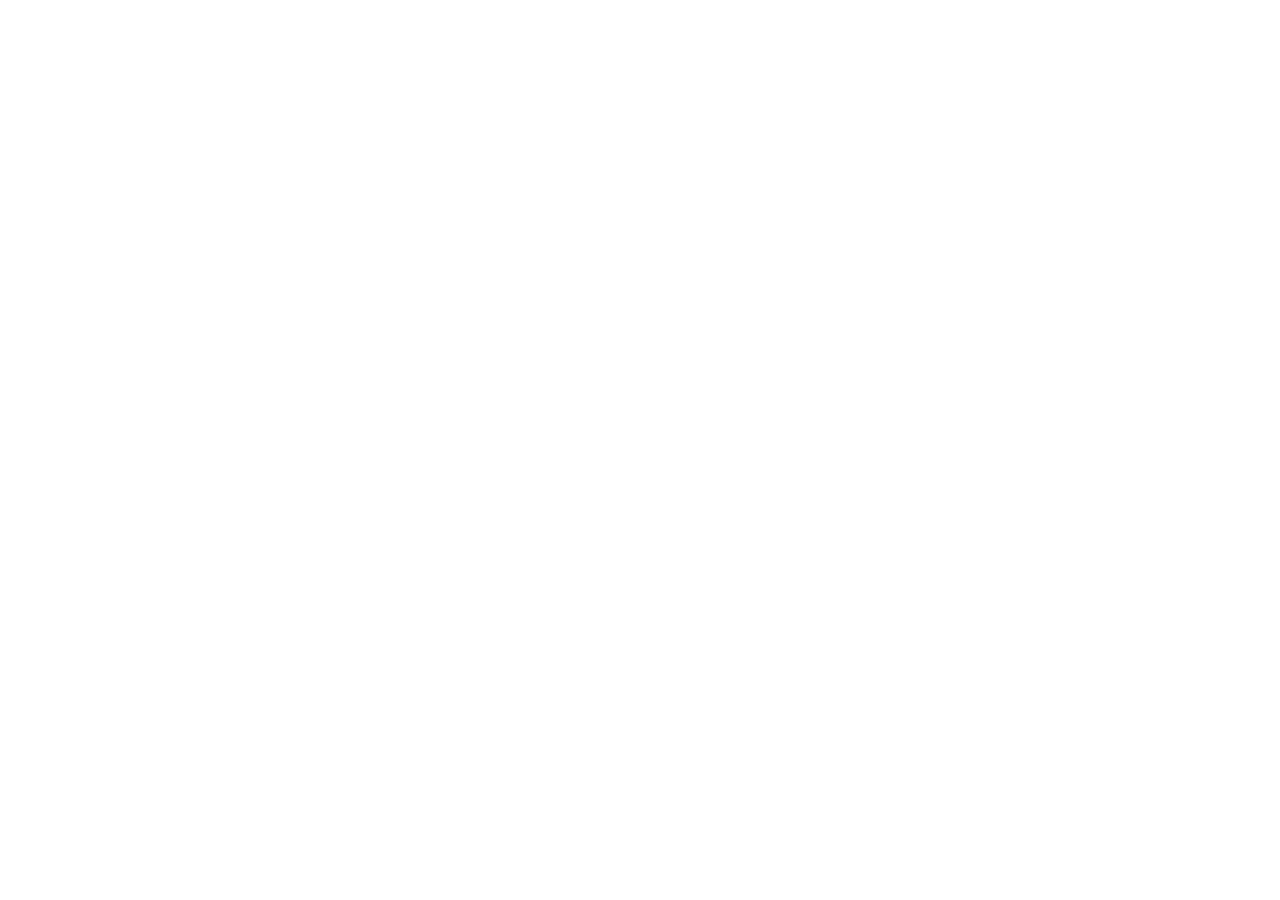
==== index.html @ 0443a9a2 "index.html e style.css criados" ====
<!DOCTYPE html>
<html lang="en">
<head>
    <meta charset="UTF-8">
    <meta name="viewport" content="width=device-width, initial-scale=1.0">
    <title>Trabalho Final</title>
</head>
<body>
    
</body>
</html>
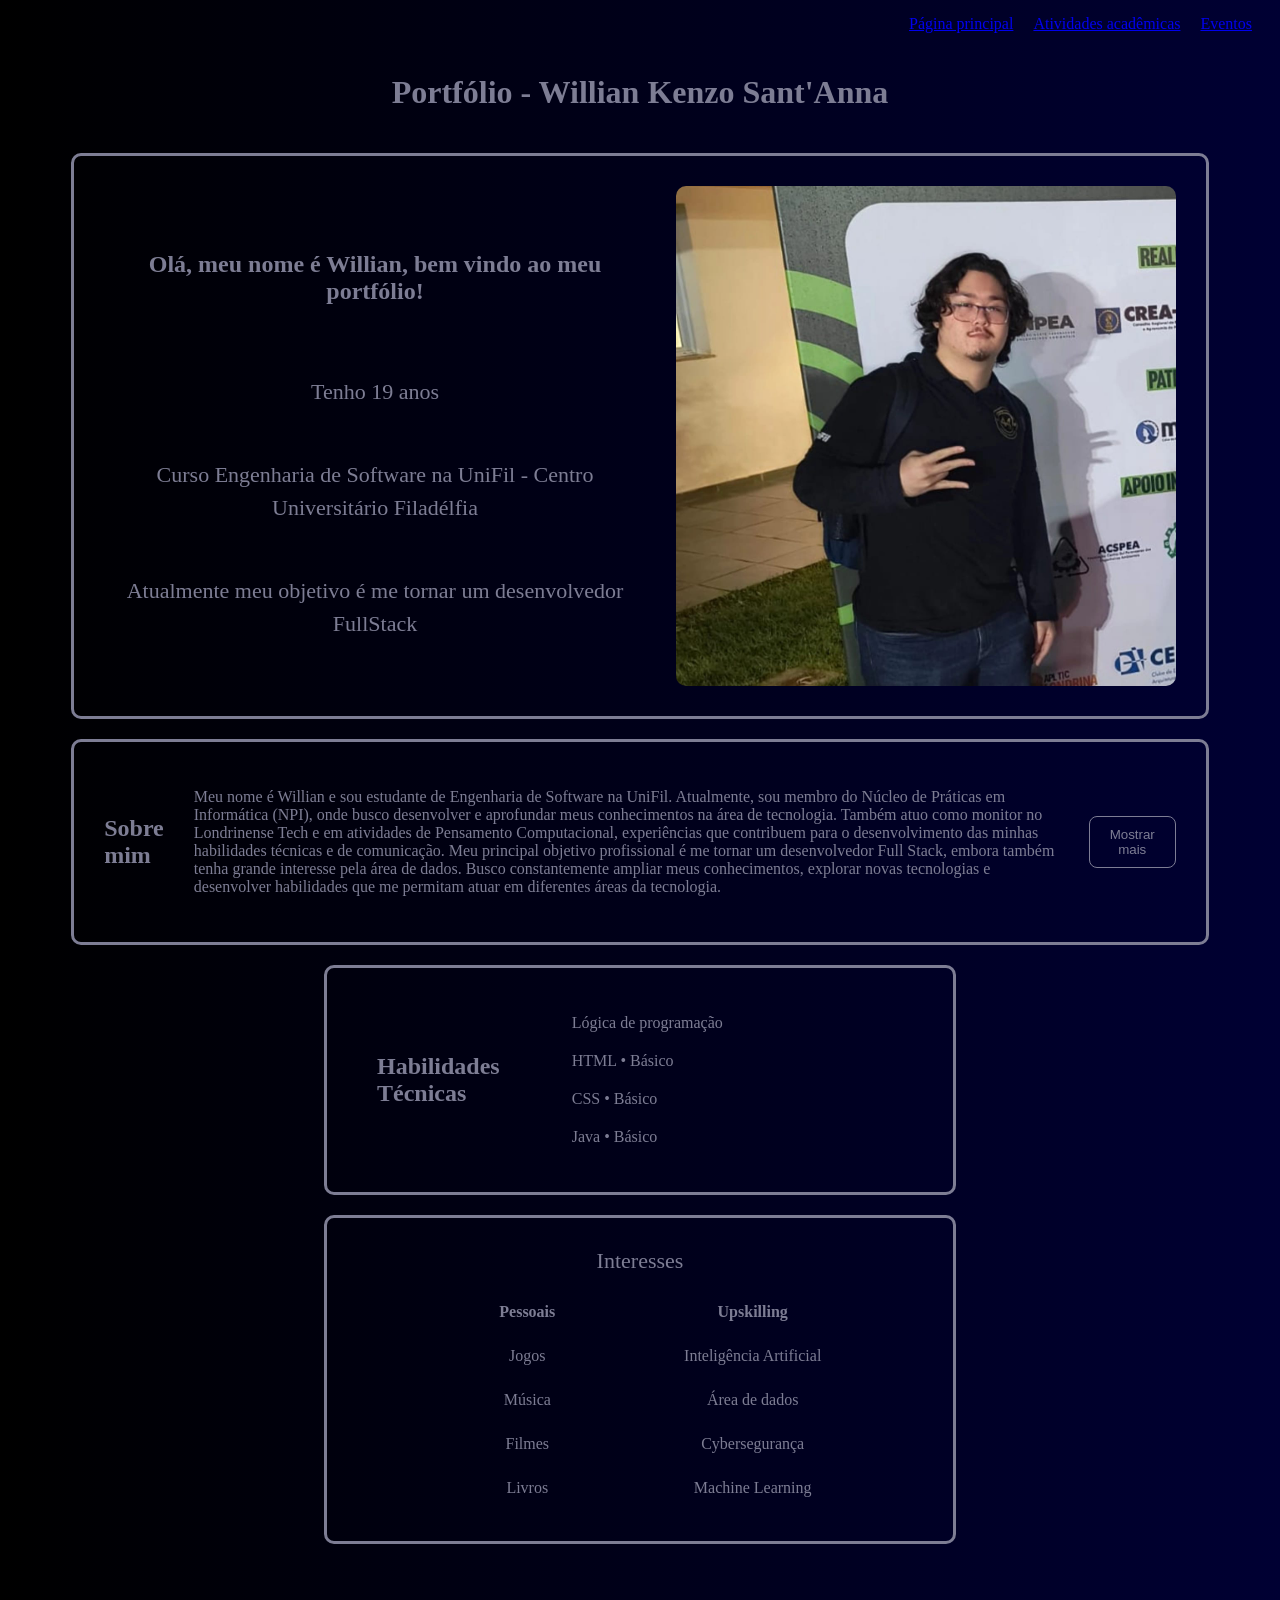
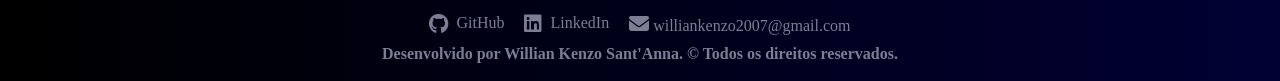
==== commit cd28c1da: "Trabalho final feito (?) Acho que sim" ====
--- a/index.html
+++ b/index.html
@@ -1,11 +1,129 @@
 <!DOCTYPE html>
-<html lang="en">
+<html lang="pt-BR">
+
 <head>
     <meta charset="UTF-8">
     <meta name="viewport" content="width=device-width, initial-scale=1.0">
-    <title>Trabalho Final</title>
+    <title>Portfólio - Willian Kenzo</title>
+    <link rel="stylesheet" href="style.css">
+    <link rel="stylesheet" href="https://cdnjs.cloudflare.com/ajax/libs/font-awesome/6.7.2/css/all.min.css">
+    <script src="script.js" defer></script>
 </head>
+
 <body>
-    
+    <header>
+
+        <nav id="linksPaginas">
+            <a href="index.html">Página principal</a>
+            <a href="attAcademicas.html">Atividades acadêmicas</a>
+            <a href="eventos.html">Eventos</a>
+        </nav>
+
+    </header>
+
+    <main>
+
+        <h1>Portfólio - Willian Kenzo Sant'Anna</h1>
+
+        <section class="apresentacao">
+
+            <div id="resumo">
+                <h2>Olá, meu nome é Willian, bem vindo ao meu portfólio!</h2>
+                <p>Tenho 19 anos</p>
+                <p>Curso Engenharia de Software na UniFil - Centro Universitário Filadélfia</p>
+                <p>Atualmente meu objetivo é me tornar um desenvolvedor FullStack</p>
+            </div>
+
+            <img src="./assets/fotopessoal.jpeg" alt="Foto de Willian Kenzo Sant'Anna" class="foto-pessoal">
+        </section>
+
+        <section class="sobre-mim">
+            <h2>Sobre mim</h2>
+            <p>Meu nome é Willian e sou estudante de Engenharia de Software na UniFil. Atualmente, sou membro do Núcleo
+                de Práticas em Informática (NPI), onde busco desenvolver e aprofundar meus conhecimentos na área de
+                tecnologia. Também atuo como monitor no Londrinense Tech e em atividades de Pensamento Computacional,
+                experiências que contribuem para o desenvolvimento das minhas habilidades técnicas e de comunicação.
+
+                Meu principal objetivo profissional é me tornar um desenvolvedor Full Stack, embora também tenha grande
+                interesse pela área de dados. Busco constantemente ampliar meus conhecimentos, explorar novas
+                tecnologias e desenvolver habilidades que me permitam atuar em diferentes áreas da tecnologia.
+
+            </p>
+            <p id="texto-extra" style="display: none;">
+                Também tenho interesse em Inteligência Artificial,
+                desenvolvimento de projetos e aprendizado de novos idiomas.
+            </p>
+
+            <button id="botao-sobre">Mostrar mais</button>
+
+        </section>
+
+        <section class="habilidades-tecnicas">
+            <h2>Habilidades <br>
+                Técnicas</h2>
+
+            <ul>
+                <ol>Lógica de programação</ol>
+                <ol>HTML • Básico </ol>
+                <ol>CSS • Básico</ol>
+                <ol>Java • Básico</ol>
+            </ul>
+        </section>
+
+        <section class="interesses">
+            <table>
+                <caption>Interesses</caption>
+                <tr>
+                    <th>Pessoais</th>
+                    <th>Upskilling</th>
+                </tr>
+
+                <tr>
+                    <td>Jogos</td>
+                    <td>Inteligência Artificial</td>
+                </tr>
+
+                <tr>
+                    <td>Música</td>
+                    <td>Área de dados</td>
+                </tr>
+
+                <tr>
+                    <td>Filmes</td>
+                    <td>Cybersegurança</td>
+                </tr>
+
+                <tr>
+                    <td>Livros</td>
+                    <td>Machine Learning</td>
+                </tr>
+            </table>
+        </section>
+
+        <section>
+            <div class="redes-sociais">
+
+                <a href="https://github.com/WillianKenzo" target="_blank">
+                    <i class="fa-brands fa-github"></i>
+                    GitHub
+                </a>
+
+                <a href="https://www.linkedin.com/in/willian-kenzo/" target="_blank">
+                    <i class="fa-brands fa-linkedin"></i>
+                    LinkedIn
+                </a>
+
+                <span>
+                    <i class="fa-solid fa-envelope"></i>
+                    williankenzo2007@gmail.com
+                </span>
+
+            </div>
+
+        </section>
+    </main>
+
+    <footer> Desenvolvido por Willian Kenzo Sant'Anna. © Todos os direitos reservados. </footer>
 </body>
+
 </html>
--- a/style.css
+++ b/style.css
@@ -0,0 +1,518 @@
+body {
+    background: linear-gradient(to right, black, #000033);
+}
+
+footer {
+    display: flex;
+    justify-content: center;
+    font-weight: bold;
+    padding: 10px;
+    color: rgb(125, 125, 148);
+}
+
+#linksPaginas {
+    display: flex;
+    justify-content: right;
+    gap: 20px;
+    margin-top: 15px;
+    padding-right: 20px;
+}
+
+.redes-sociais {
+    display: flex;
+    gap: 20px;
+    justify-content: center;
+    padding-top: 50px;
+}
+
+.redes-sociais a {
+    text-decoration: none;
+    color: rgb(125, 125, 148);
+    display: flex;
+    gap: 8px;
+}
+
+.redes-sociais i {
+    font-size: 20px;
+    color: rgb(125, 125, 148);
+}
+
+span {
+    color: rgb(125, 125, 148);
+}
+
+h1 {
+    padding-top: 20px;
+    display: flex;
+    justify-content: center;
+    padding-bottom: 20px;
+    color: rgb(125, 125, 148);
+}
+
+
+.apresentacao {
+    display: flex;
+    align-items: center;
+    gap: 30px;
+    border: solid;
+    padding: 30px;
+    border-color: rgb(125, 125, 148);
+    width: 90%;
+    margin: 20px auto;
+    box-sizing: border-box;
+    border-radius: 10px;
+    transition: 0.3s;
+}
+
+.apresentacao:hover {
+    border-color: white;
+    transform: scale(1.02);
+}
+
+.sobre-mim:hover {
+    border-color: white;
+    transform: scale(1.02);
+}
+
+.habilidades-tecnicas:hover {
+    border-color: white;
+    transform: scale(1.02);
+}
+
+.npi:hover {
+    border-color: white;
+    transform: scale(1.02);
+}
+
+.londrinenseTech:hover {
+    border-color: white;
+    transform: scale(1.02);
+}
+
+.pensamentoComputacional:hover {
+    border-color: white;
+    transform: scale(1.02);
+}
+
+.greentech:hover {
+    border-color: white;
+    transform: scale(1.02);
+}
+
+.retailtech:hover {
+    border-color: white;
+    transform: scale(1.02);
+}
+
+#resumo {
+    width: 60%;
+    display: flex;
+    flex-direction: column;
+    align-items: center;
+    text-align: center;
+    color: rgb(125, 125, 148);
+    gap: 50px;
+}
+
+#resumo p {
+    margin: 0 auto;
+    font-size: 22px;
+    line-height: 1.5;
+}
+
+.apresentacao img {
+    width: 500px;
+    height: 500px;
+    border-radius: 10px;
+}
+
+.sobre-mim {
+    display: flex;
+    align-items: center;
+    gap: 30px;
+    border: solid;
+    padding: 30px;
+    border-color: rgb(125, 125, 148);
+    width: 90%;
+    margin: 20px auto;
+    box-sizing: border-box;
+    border-radius: 10px;
+    transition: 0.3s;
+    color: rgb(125, 125, 148);
+}
+
+.habilidades-tecnicas {
+    display: flex;
+    align-items: center;
+    gap: 30px;
+    border: solid;
+    padding: 30px;
+    border-color: rgb(125, 125, 148);
+    width: 50%;
+    margin: 20px auto;
+    box-sizing: border-box;
+    border-radius: 10px;
+    transition: 0.3s;
+    color: rgb(125, 125, 148);
+}
+
+.habilidades-tecnicas ul {
+    padding-left: 2px;
+    display: flex;
+    flex-direction: column;
+    gap: 20px;
+}
+
+.habilidades-tecnicas h2 {
+    padding-left: 20px;
+}
+
+.interesses {
+    display: flex;
+    justify-content: center;
+    align-items: center;
+    border: solid;
+    padding: 30px;
+    border-color: rgb(125, 125, 148);
+    width: 50%;
+    margin: 20px auto;
+    box-sizing: border-box;
+    border-radius: 10px;
+    transition: 0.3s;
+    color: rgb(125, 125, 148);
+}
+
+.interesses table {
+    width: 80%;
+    margin: 0 auto;
+    text-align: center;
+    table-layout: fixed;
+}
+
+.interesses caption {
+    font-size: 22px;
+    text-align: center;
+    margin-bottom: 15px;
+}
+
+.interesses th,
+.interesses td {
+    padding: 12px;
+}
+
+.npi {
+    display: flex;
+    align-items: center;
+    gap: 30px;
+    border: solid;
+    padding: 30px;
+    border-color: rgb(125, 125, 148);
+    width: 90%;
+    margin: 20px auto;
+    box-sizing: border-box;
+    border-radius: 10px;
+    transition: 0.3s;
+    color: rgb(125, 125, 148);
+}
+
+.npi img {
+    width: 800px;
+    height: 500px;
+    border-radius: 10px;
+}
+
+#resumoNPI {
+    width: 80%;
+    display: flex;
+    flex-direction: column;
+    align-items: center;
+    text-align: center;
+    color: rgb(125, 125, 148);
+    margin: 0 auto;
+    font-size: 22px;
+    line-height: 1.5;
+}
+
+.londrinenseTech {
+    display: flex;
+    align-items: center;
+    gap: 30px;
+    border: solid;
+    padding: 30px;
+    border-color: rgb(125, 125, 148);
+    width: 90%;
+    margin: 20px auto;
+    box-sizing: border-box;
+    border-radius: 10px;
+    transition: 0.3s;
+    color: rgb(125, 125, 148);
+}
+
+.londrinenseTech img {
+    width: 800px;
+    height: 500px;
+    border-radius: 10px;
+}
+
+#resumoLT {
+    width: 80%;
+    display: flex;
+    flex-direction: column;
+    align-items: center;
+    text-align: center;
+    color: rgb(125, 125, 148);
+    margin: 0 auto;
+    font-size: 22px;
+    line-height: 1.5;
+}
+
+.pensamentoComputacional {
+    display: flex;
+    align-items: center;
+    gap: 30px;
+    border: solid;
+    padding: 30px;
+    border-color: rgb(125, 125, 148);
+    width: 90%;
+    margin: 20px auto;
+    box-sizing: border-box;
+    border-radius: 10px;
+    transition: 0.3s;
+    color: rgb(125, 125, 148);
+}
+
+.pensamentoComputacional img {
+    width: 800px;
+    height: 500px;
+    border-radius: 10px;
+}
+
+#resumoPC {
+    width: 80%;
+    display: flex;
+    flex-direction: column;
+    align-items: center;
+    text-align: center;
+    color: rgb(125, 125, 148);
+    margin: 0 auto;
+    font-size: 22px;
+    line-height: 1.5;
+}
+
+.greentech {
+    display: flex;
+    align-items: center;
+    gap: 30px;
+    border: solid;
+    padding: 30px;
+    border-color: rgb(125, 125, 148);
+    width: 90%;
+    margin: 20px auto;
+    box-sizing: border-box;
+    border-radius: 10px;
+    transition: 0.3s;
+    color: rgb(125, 125, 148);
+}
+
+.greentech img {
+    width: 800px;
+    height: 600px;
+    border-radius: 10px;
+}
+
+#resumoGT {
+    width: 80%;
+    display: flex;
+    flex-direction: column;
+    align-items: center;
+    text-align: center;
+    color: rgb(125, 125, 148);
+    margin: 0 auto;
+    font-size: 22px;
+    line-height: 1.5;
+}
+
+.retailtech {
+    display: flex;
+    align-items: center;
+    gap: 30px;
+    border: solid;
+    padding: 30px;
+    border-color: rgb(125, 125, 148);
+    width: 90%;
+    margin: 20px auto;
+    box-sizing: border-box;
+    border-radius: 10px;
+    transition: 0.3s;
+    color: rgb(125, 125, 148);
+}
+
+.retailtech img {
+    width: 800px;
+    height: 600px;
+    border-radius: 10px;
+}
+
+#resumoRT {
+    width: 80%;
+    display: flex;
+    flex-direction: column;
+    align-items: center;
+    text-align: center;
+    color: rgb(125, 125, 148);
+    margin: 0 auto;
+    font-size: 22px;
+    line-height: 1.5;
+}
+
+@media (max-width: 1024px) {
+
+    .apresentacao,
+    .npi,
+    .londrinenseTech,
+    .pensamentoComputacional,
+    .greentech {
+        gap: 20px;
+        padding: 20px;
+    }
+
+    .apresentacao img,
+    .npi img,
+    .londrinenseTech img,
+    .pensamentoComputacional img,
+    .greentech img {
+        width: 45%;
+        height: 350px;
+    }
+
+    #resumo,
+    #resumoNPI,
+    #resumoLT,
+    #resumoPC,
+    #resumoGT {
+        width: 55%;
+        font-size: 18px;
+    }
+
+    .sobre-mim {
+        padding: 20px;
+    }
+
+    .habilidades-tecnicas,
+    .interesses {
+        width: 75%;
+    }
+}
+
+@media (max-width: 600px) {
+
+    #linksPaginas {
+        justify-content: center;
+        flex-wrap: wrap;
+        padding: 10px;
+        gap: 15px;
+    }
+
+    h1 {
+        font-size: 24px;
+        text-align: center;
+    }
+
+    .apresentacao,
+    .npi,
+    .londrinenseTech,
+    .pensamentoComputacional,
+    .greentech {
+        flex-direction: column;
+        width: 95%;
+        padding: 20px;
+    }
+
+    .apresentacao img,
+    .npi img,
+    .londrinenseTech img,
+    .pensamentoComputacional img,
+    .greentech img {
+        width: 100%;
+        height: auto;
+    }
+
+    #resumo,
+    #resumoNPI,
+    #resumoLT,
+    #resumoPC,
+    #resumoGT {
+        width: 100%;
+        font-size: 16px;
+        gap: 15px;
+    }
+
+    .sobre-mim {
+        flex-direction: column;
+        width: 95%;
+        padding: 20px;
+    }
+
+    .sobre-mim p {
+        font-size: 16px;
+        line-height: 1.5;
+    }
+
+    .habilidades-tecnicas,
+    .interesses {
+        width: 95%;
+        padding: 15px;
+    }
+
+    .interesses table {
+        width: 100%;
+        font-size: 14px;
+    }
+
+    .interesses th,
+    .interesses td {
+        padding: 8px 4px;
+    }
+
+    .redes-sociais {
+        flex-wrap: wrap;
+        gap: 15px;
+        padding: 30px 10px;
+    }
+
+    footer {
+        text-align: center;
+        font-size: 13px;
+    }
+}
+
+h1 {
+    animation: aparecer 1.5s ease;
+}
+
+@keyframes aparecer {
+    from {
+        opacity: 0;
+        transform: translateY(30px);
+    }
+
+    to {
+        opacity: 1;
+        transform: translateY(0);
+    }
+}
+
+#botao-sobre {
+    padding: 10px 20px;
+    border: 1px solid rgb(125, 125, 148);
+    border-radius: 8px;
+    background: transparent;
+    color: rgb(125, 125, 148);
+    cursor: pointer;
+    transition: 0.3s;
+}
+
+#botao-sobre:hover {
+    background: rgb(125, 125, 148);
+    color: white;
+}
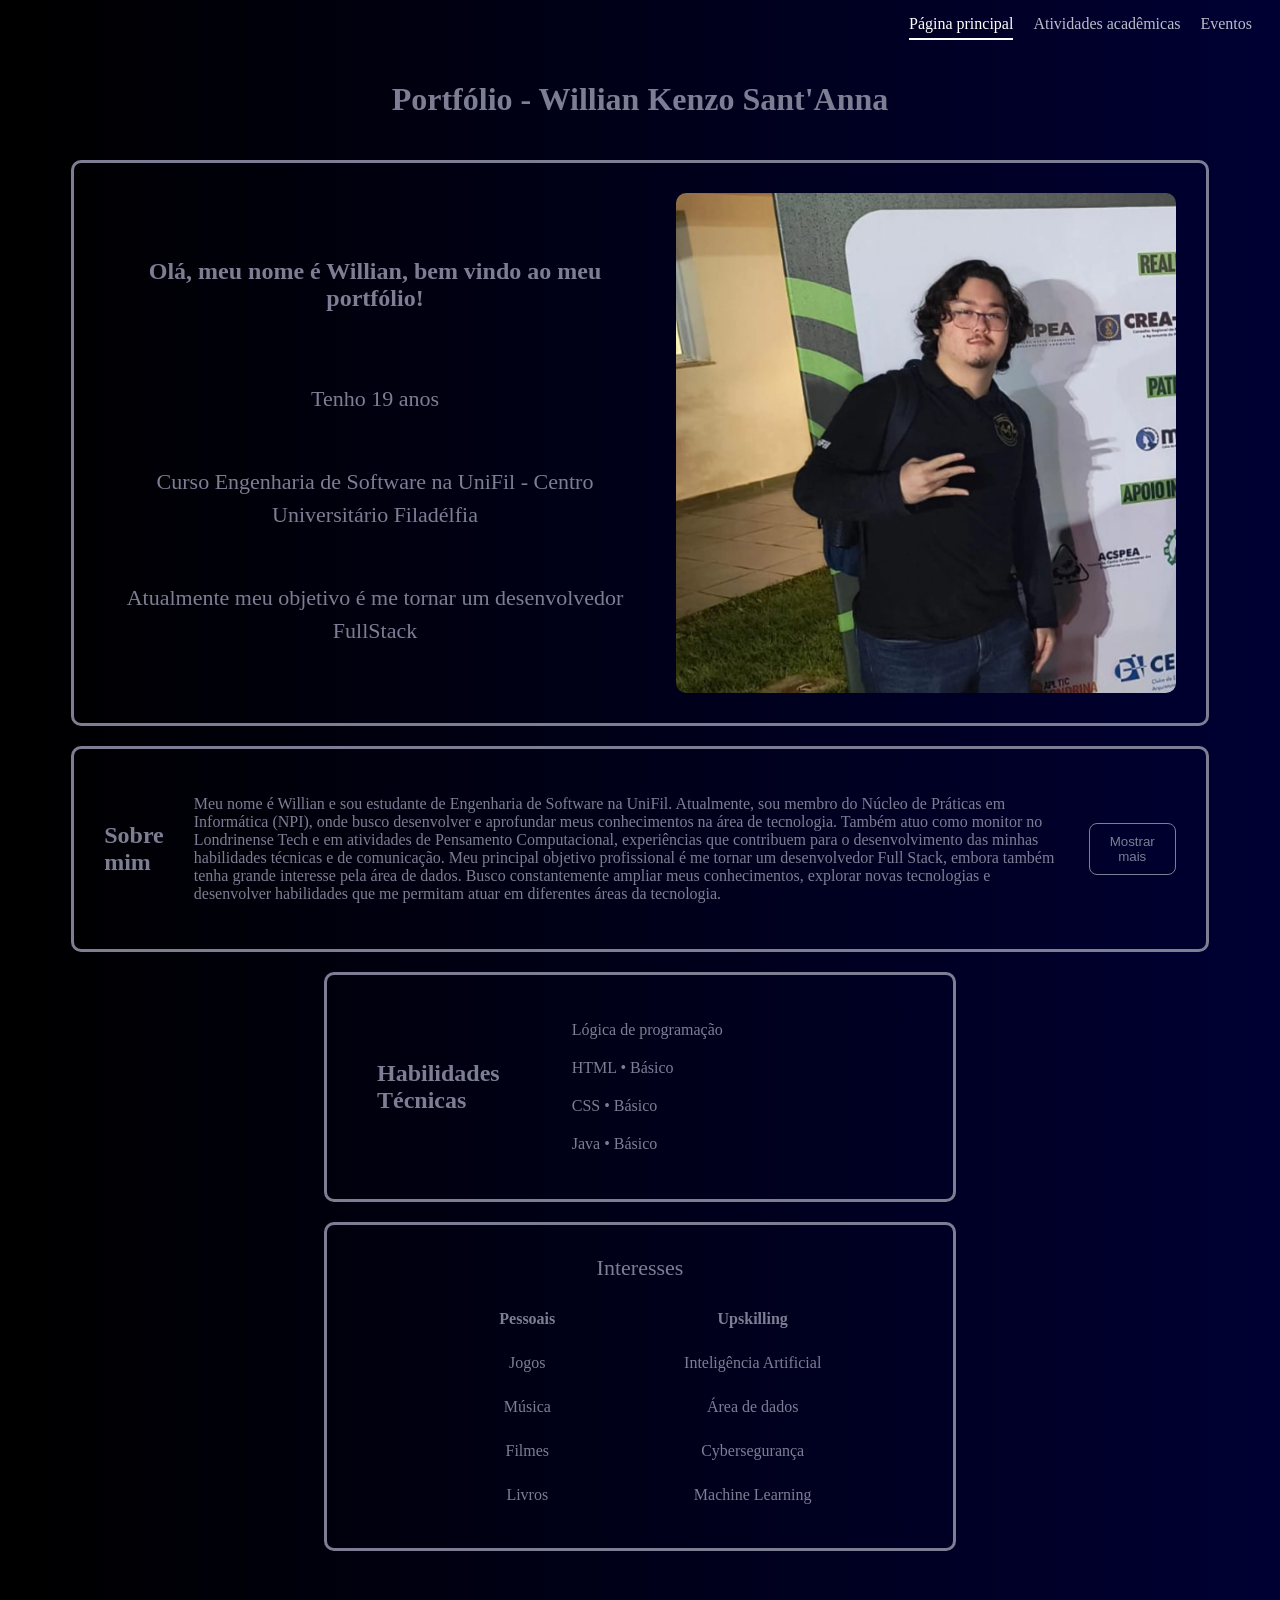
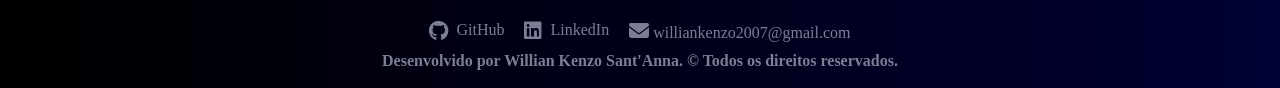
==== commit ca25200a: "efeito hover adicionado nos link da header hover pro usuário saber em que página ele está" ====
--- a/index.html
+++ b/index.html
@@ -14,7 +14,7 @@
     <header>
 
         <nav id="linksPaginas">
-            <a href="index.html">Página principal</a>
+            <a href="index.html" class="pagina-atual">Página principal</a>
             <a href="attAcademicas.html">Atividades acadêmicas</a>
             <a href="eventos.html">Eventos</a>
         </nav>
--- a/style.css
+++ b/style.css
@@ -18,6 +18,11 @@
     padding-right: 20px;
 }
 
+a {
+    color: rgb(188, 188, 202);
+    text-decoration: none;
+}
+
 .redes-sociais {
     display: flex;
     gap: 20px;
@@ -75,6 +80,11 @@
 }
 
 .habilidades-tecnicas:hover {
+    border-color: white;
+    transform: scale(1.02);
+}
+
+.interesses:hover {
     border-color: white;
     transform: scale(1.02);
 }
@@ -371,7 +381,8 @@
     .npi,
     .londrinenseTech,
     .pensamentoComputacional,
-    .greentech {
+    .greentech,
+    .retailtech {
         gap: 20px;
         padding: 20px;
     }
@@ -380,7 +391,8 @@
     .npi img,
     .londrinenseTech img,
     .pensamentoComputacional img,
-    .greentech img {
+    .greentech img,
+    .retailtech img {
         width: 45%;
         height: 350px;
     }
@@ -389,7 +401,8 @@
     #resumoNPI,
     #resumoLT,
     #resumoPC,
-    #resumoGT {
+    #resumoGT,
+    #resumoRT {
         width: 55%;
         font-size: 18px;
     }
@@ -422,7 +435,8 @@
     .npi,
     .londrinenseTech,
     .pensamentoComputacional,
-    .greentech {
+    .greentech,
+    .retailtech {
         flex-direction: column;
         width: 95%;
         padding: 20px;
@@ -432,7 +446,8 @@
     .npi img,
     .londrinenseTech img,
     .pensamentoComputacional img,
-    .greentech img {
+    .greentech img,
+    .retailtech img {
         width: 100%;
         height: auto;
     }
@@ -441,7 +456,8 @@
     #resumoNPI,
     #resumoLT,
     #resumoPC,
-    #resumoGT {
+    #resumoGT,
+    #resumoRT {
         width: 100%;
         font-size: 16px;
         gap: 15px;
@@ -460,9 +476,19 @@
 
     .habilidades-tecnicas,
     .interesses {
+        flex-direction: column;
+        align-items: flex-start;
         width: 95%;
-        padding: 15px;
-    }
+        padding: 20px;
+    }
+
+    .habilidades-tecnicas h2 {
+        padding-left: 0;
+        text-align: center;
+        width: 100%;
+    }
+
+    
 
     .interesses table {
         width: 100%;
@@ -515,4 +541,15 @@
 #botao-sobre:hover {
     background: rgb(125, 125, 148);
     color: white;
+}
+
+#linksPaginas a {
+    transition: 0.3s;
+}
+
+#linksPaginas a:hover,
+#linksPaginas a.pagina-atual {
+    color: white;
+    border-bottom: 2px solid white;
+    padding-bottom: 5px;
 }
